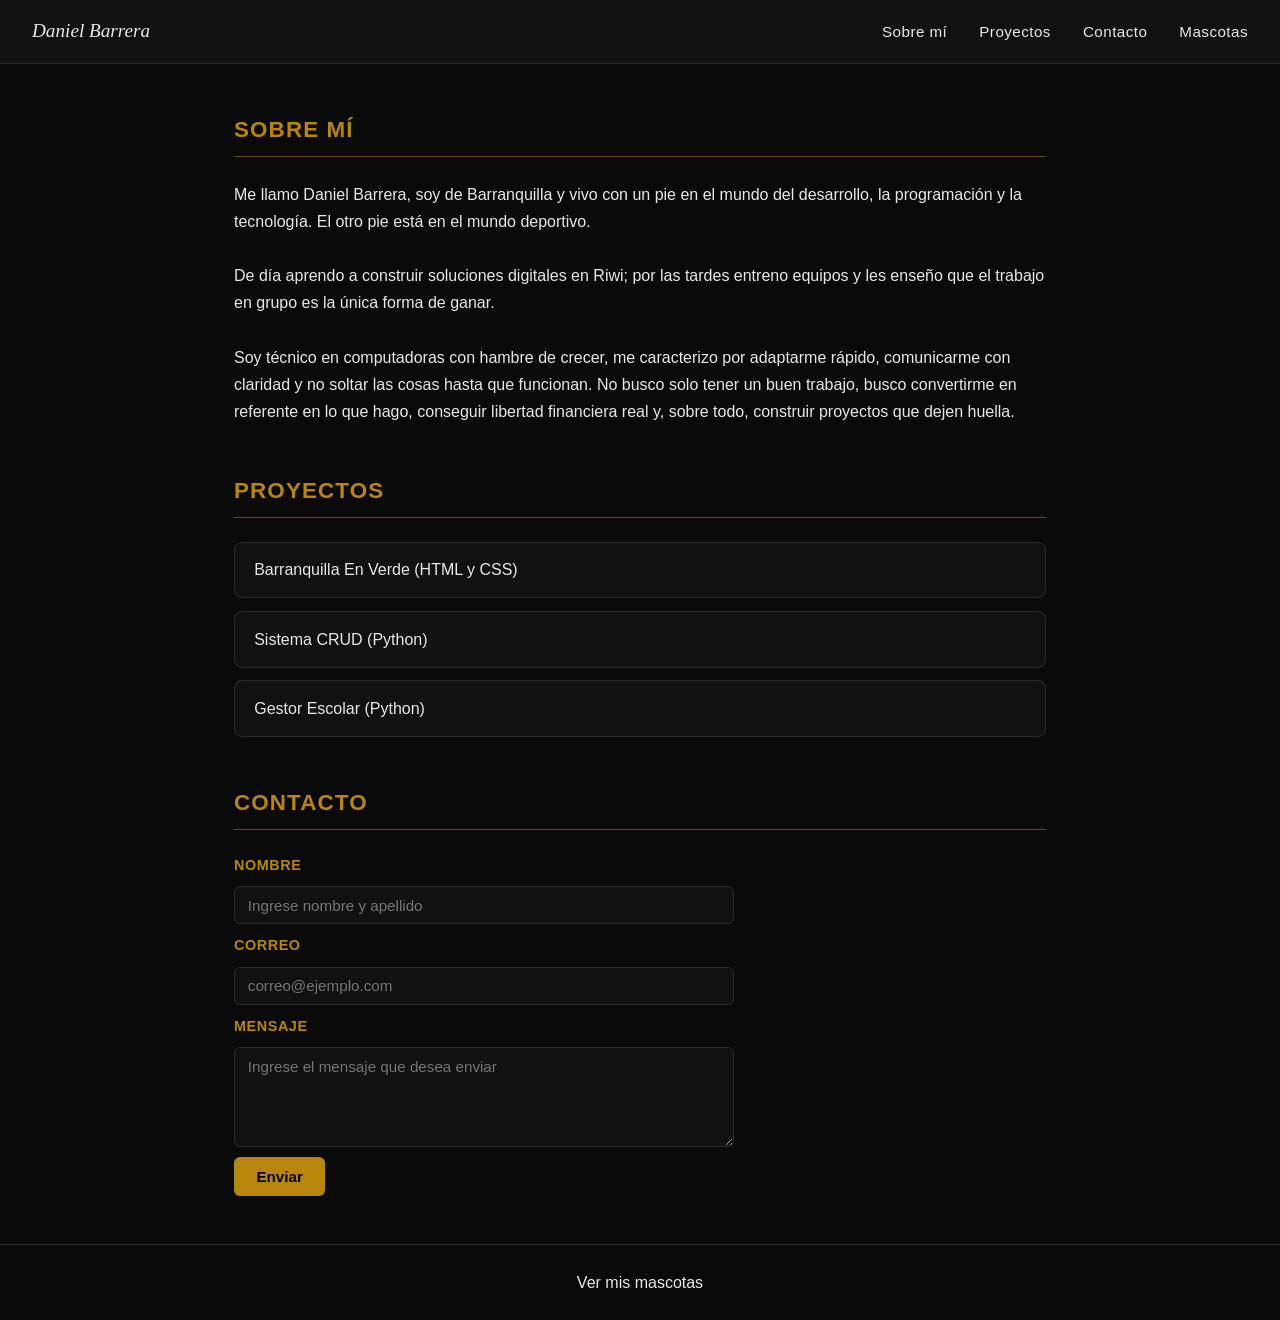
==== index.html @ c47e4b05 "Web" ====
<!DOCTYPE html>
<html lang="es">
<head>
    <meta charset="UTF-8">
    <meta name="viewport" content="width=device-width, initial-scale=1.0">
    <title>Daniel Barrera | Portafolio</title>
    <link rel="stylesheet" href="styles_index.css">
</head>
<body>

    <!-- Encabezado / Navbar -->
    <header>
        <span class="nombre">Daniel Barrera</span>
        <nav>
            <ul class="menu">
                <li><a href="#sobre-mi">Sobre mí</a></li>
                <li><a href="#proyectos">Proyectos</a></li>
                <li><a href="#contacto">Contacto</a></li>
                <li><a href="mascotas.html">Mascotas</a></li>
            </ul>
        </nav>
    </header>

    <!-- Sección: Sobre mí -->
    <section id="sobre-mi" class="seccion">
        <h2 class="titulo">Sobre mí</h2>
        <hr>
        <p>
            Me llamo Daniel Barrera, soy de Barranquilla y vivo con un pie en el mundo del desarrollo,
            la programación y la tecnología. El otro pie está en el mundo deportivo.
            <br><br>
            De día aprendo a construir soluciones digitales en Riwi; por las tardes entreno equipos
            y les enseño que el trabajo en grupo es la única forma de ganar.
            <br><br>
            Soy técnico en computadoras con hambre de crecer, me caracterizo por adaptarme rápido,
            comunicarme con claridad y no soltar las cosas hasta que funcionan. No busco solo tener
            un buen trabajo, busco convertirme en referente en lo que hago, conseguir libertad
            financiera real y, sobre todo, construir proyectos que dejen huella.
        </p>
    </section>

    <!-- Sección: Proyectos -->
    <section id="proyectos" class="seccion">
        <h2 class="titulo">Proyectos</h2>
        <hr>
        <ul class="lista-proyectos">
            <li class="card"><a href="#">Barranquilla En Verde (HTML y CSS)</a></li>
            <li class="card"><a href="#">Sistema CRUD (Python)</a></li>
            <li class="card"><a href="#">Gestor Escolar (Python)</a></li>
        </ul>
    </section>

    <!-- Sección: Contacto -->
    <section id="contacto" class="seccion">
        <h2 class="titulo">Contacto</h2>
        <hr>
        <div class="info-contacto">
            <label for="nombre">Nombre</label>
            <input type="text" name="nombre" id="nombre" placeholder="Ingrese nombre y apellido" required>

            <label for="email">Correo</label>
            <input type="email" name="email" id="email" placeholder="correo@ejemplo.com" required>

            <label for="mensaje">Mensaje</label>
            <textarea name="mensaje" id="mensaje" rows="4" placeholder="Ingrese el mensaje que desea enviar"></textarea>

            <button type="button" class="boton">Enviar</button>
        </div>
    </section>

    <footer>
        <p><a href="mascotas.html">Ver mis mascotas</a></p>
    </footer>

</body>
</html>
---- styles_index.css ----
* {
    padding: 0;
    margin: 0;
    box-sizing: border-box;
}

/* Variables de color */
:root {
    --color-fondo: #0a0a0a;
    --color-texto: #e8e8e8;
    --color-acento: #b8860b;
    --color-borde: #2a2a2a;
}


body {
    background-color: var(--color-fondo);
    color: var(--color-texto);
    font-family: 'Segoe UI', Tahoma, Geneva, Verdana, sans-serif;
    font-size: 1rem;
    line-height: 1.6;
}

/* Tipografia */
h1, h2 {
    color: var(--color-acento);
    font-family: 'Segoe UI', Tahoma, Geneva, Verdana, sans-serif;
    text-transform: uppercase;
    letter-spacing: 0.05em;
}

h1 { font-size: 1.8rem; }
h2 { font-size: 1.4rem; }

p {
    font-size: 1rem;
    line-height: 1.7;
}

a {
    color: var(--color-texto);
    text-decoration: none;
    transition: color 0.2s ease;
}

a:hover {
    color: var(--color-acento);
}

/* Hader y Nav */

header {
    display: flex;
    justify-content: space-between;
    align-items: center;
    padding: 1rem 2rem;
    background-color: #111;
    border-bottom: 1px solid var(--color-borde);
    position: sticky;
    top: 0;
    z-index: 100;
}

.nombre {
    font-style: italic;
    font-family: Cambria, Cochin, Georgia, Times, 'Times New Roman', serif;
    font-size: 1.2rem;
    color: var(--color-texto);
}

.menu {
    display: flex;
    gap: 2rem;
    list-style: none;
}

.menu li a {
    font-size: 0.95rem;
    letter-spacing: 0.03em;
}

/* Seciones generales */
.seccion {
    max-width: 860px;
    margin: 3rem auto;
    padding: 0 1.5rem;
}

hr {
    border: none;
    border-top: 1px solid var(--color-acento);
    margin: 0.5rem 0 1.5rem;
    opacity: 0.5;
}

/* Proyectos */
.lista-proyectos {
    list-style: none;
    display: flex;
    flex-direction: column;
    gap: 0.8rem;
}

.card {
    background-color: #111;
    border: 1px solid var(--color-borde);
    border-radius: 8px;
    padding: 0.9rem 1.2rem;
    transition: border-color 0.2s ease, transform 0.2s ease;
}

.card:hover {
    border-color: var(--color-acento);
    transform: translateX(4px);
}

.card a {
    font-size: 1rem;
}

/* Contacto */
.info-contacto {
    display: flex;
    flex-direction: column;
    gap: 0.6rem;
    max-width: 500px;
}

label {
    font-size: 0.9rem;
    color: var(--color-acento);
    font-weight: 600;
    letter-spacing: 0.04em;
    text-transform: uppercase;
}

input,
textarea {
    background-color: #111;
    border: 1px solid var(--color-borde);
    border-radius: 6px;
    color: var(--color-texto);
    font-size: 0.95rem;
    padding: 0.6rem 0.8rem;
    outline: none;
    transition: border-color 0.2s ease;
    font-family: inherit;
}

input:focus,
textarea:focus {
    border-color: var(--color-acento);
}

textarea {
    resize: vertical;
    min-height: 100px;
}

.boton {
    background-color: var(--color-acento);
    color: #000;
    border: none;
    border-radius: 6px;
    padding: 0.7rem 1.4rem;
    font-size: 0.95rem;
    font-weight: 700;
    cursor: pointer;
    align-self: flex-start;
    transition: opacity 0.2s ease;
    font-family: inherit;
}

.boton:hover {
    opacity: 0.85;
}

/* Footer */
footer {
    text-align: center;
    padding: 1.5rem;
    border-top: 1px solid var(--color-borde);
    font-size: 0.9rem;
    margin-top: 3rem;
}

/* Carrusel */
.contenedor-img1 {
    width: 100%;
    height: 420px;
    overflow: hidden;
    position: relative;
}

.contenedor-img1 ul {
    display: flex;
    width: 300%;
    height: 100%;
    margin: 0;
    padding: 0;
    list-style: none;
    animation: cambio 18s infinite ease;
}

.contenedor-img1 li {
    width: 33.333%;
    height: 100%;
}

.contenedor-img1 img {
    width: 100%;
    height: 100%;
    object-fit: cover;
    display: block;
}

.texto-superpuesto {
    color: #fff;
    position: absolute;
    top: 50%;
    left: 50%;
    transform: translate(-50%, -50%);
    padding: 20px 30px;
    border-radius: 12px;
    text-align: center;
    transition: background-color 0.3s ease;
}

.texto-superpuesto:hover {
    background-color: rgba(0, 0, 0, 0.55);
}

.texto-superpuesto h2 {
    color: #fff;
    font-size: 1.6rem;
}

@keyframes cambio {
    0%,  25% { margin-left: 0%; }
    33%, 58% { margin-left: -100%; }
    66%, 91% { margin-left: -200%; }
    100%      { margin-left: 0%; }
}

/* Mascotas */
.entorno {
    display: grid;
    grid-template-columns: repeat(auto-fit, minmax(260px, 1fr));
    gap: 1.5rem;
    max-width: 1080px;
    margin: 2.5rem auto;
    padding: 0 1.5rem;
}

.mascota {
    background-color: #111;
    border-radius: 12px;
    padding: 1.5rem 1rem 1.2rem;
    border: 1px solid var(--color-borde);
    transition: transform 0.2s ease, border-color 0.2s ease;
}

.mascota:hover {
    transform: translateY(-4px);
    border-color: var(--color-acento);
}

.msc {
    display: flex;
    flex-direction: column;
    align-items: center;
    gap: 0.7rem;
}

.msc h2 {
    text-align: center;
}

.msc img {
    width: 100%;
    max-width: 260px;
    height: 200px;
    object-fit: cover;
    border-radius: 8px;
}

.msc p {
    text-align: center;
    font-size: 0.9rem;
}

.norma-icono {
    font-size: 2rem;
    display: block;
    text-align: center;
}
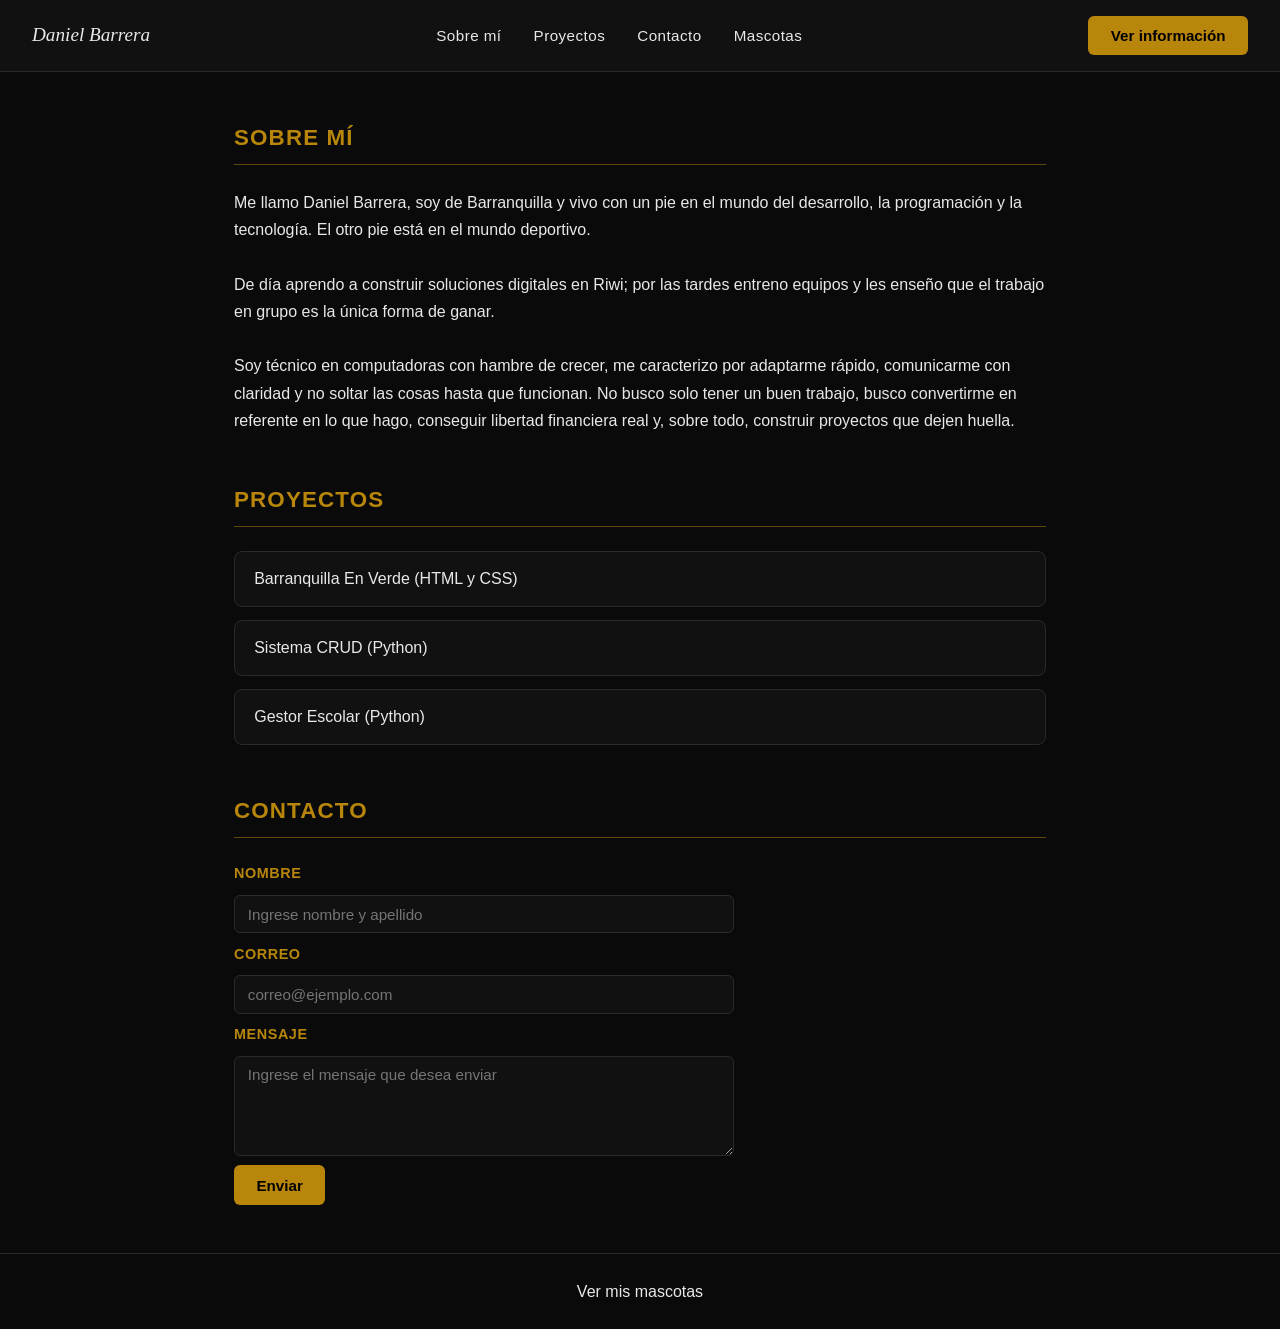
==== commit d4607c8c: "Responsi" ====
--- a/index.html
+++ b/index.html
@@ -19,6 +19,12 @@
                 <li><a href="mascotas.html">Mascotas</a></li>
             </ul>
         </nav>
+        <button class="boton" id="btn-info">Ver información</button>
+
+        <div class="info" id="sobre-mi">
+            <h2>Sobre mí</h2>
+            <p>Me llamo Daniel Barrera...</p>
+        </div>
     </header>
 
     <!-- Sección: Sobre mí -->
@@ -71,6 +77,6 @@
     <footer>
         <p><a href="mascotas.html">Ver mis mascotas</a></p>
     </footer>
-
+    <script src="scrip.js"></script>
 </body>
 </html>
--- a/styles_index.css
+++ b/styles_index.css
@@ -294,3 +294,51 @@
     display: block;
     text-align: center;
 }
+
+/* Responsi */
+
+@media (max-width: 480px) {
+
+    
+    header {
+        flex-direction: column;
+        gap: 1rem;
+        padding: 1rem;
+    }
+
+    
+    .menu {
+        justify-content: center;
+        gap: 1rem;
+    }
+
+
+    .contenedor-img1 {
+        height: 220px;
+    }
+
+
+    .info-contacto {
+        max-width: 100%;
+    }
+}
+
+/* Scrip */
+.info {
+    display: none; /* oculto por defecto */
+}
+
+.info.visible {
+    display: block; /* se muestra al hacer clic */
+}
+
+.info {
+    display: none;
+    opacity: 0;
+    transition: opacity 0.3s ease;
+}
+
+.info.visible {
+    display: block;
+    opacity: 1;
+}
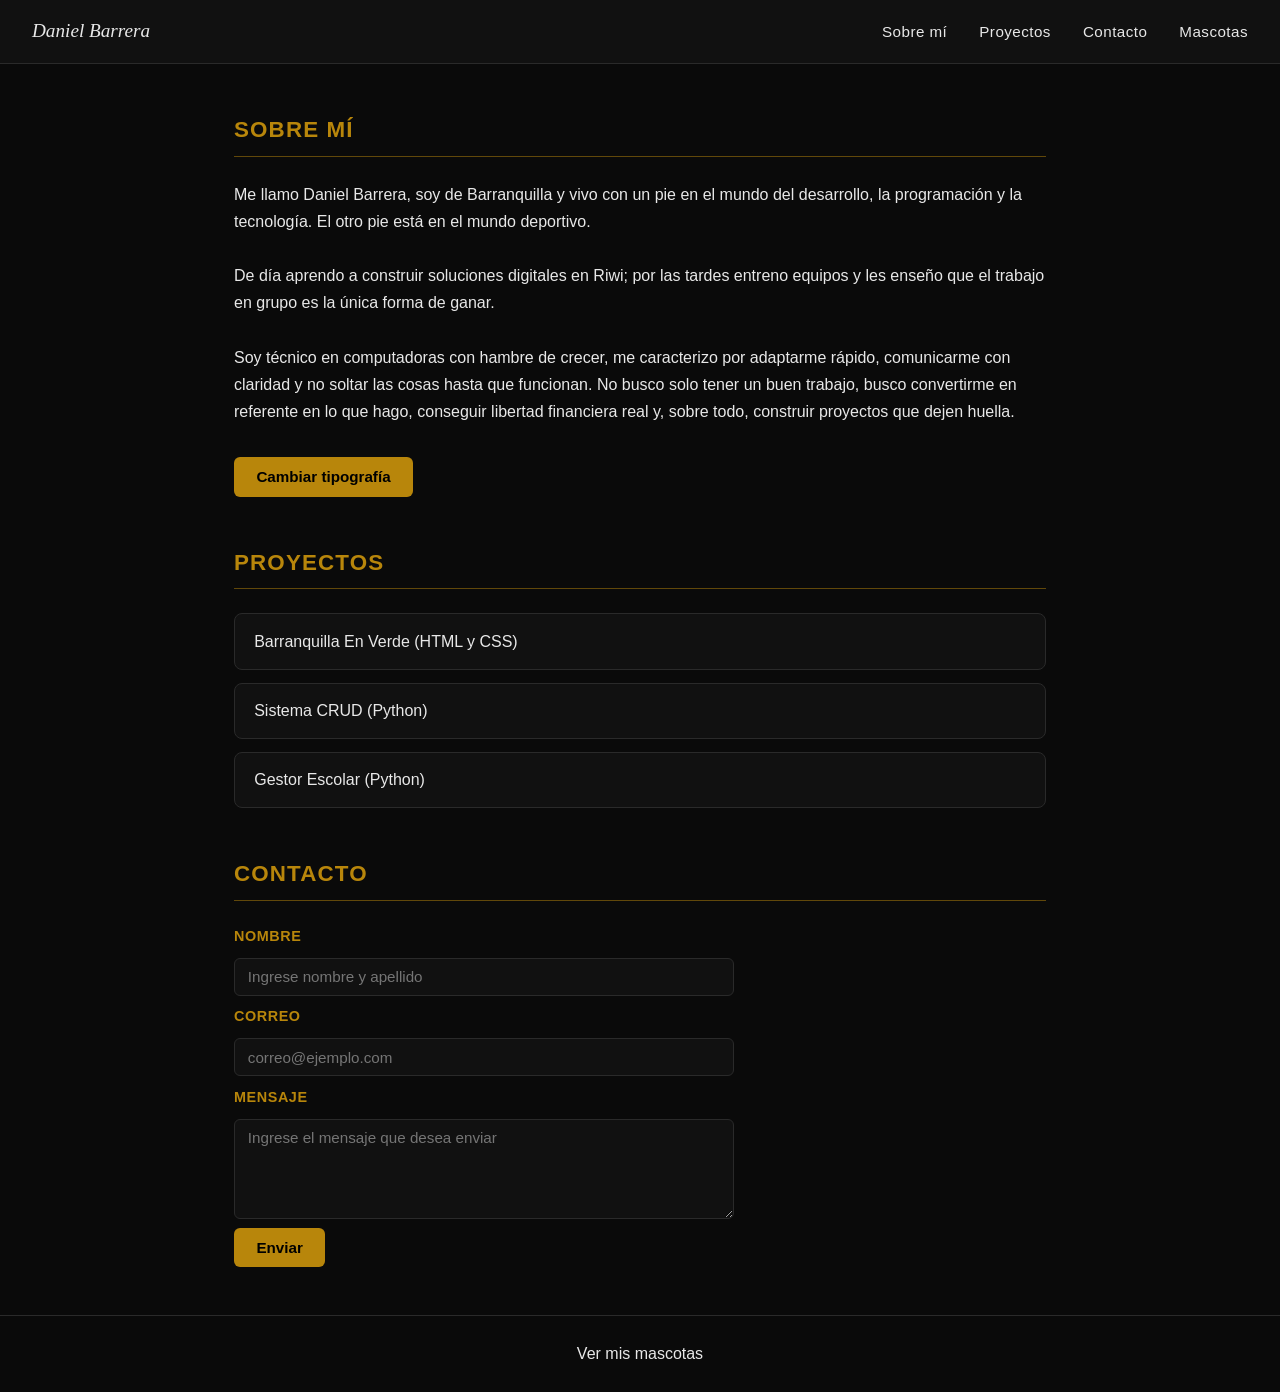
==== commit cbac49a6: "Scrip" ====
--- a/index.html
+++ b/index.html
@@ -19,16 +19,10 @@
                 <li><a href="mascotas.html">Mascotas</a></li>
             </ul>
         </nav>
-        <button class="boton" id="btn-info">Ver información</button>
-
-        <div class="info" id="sobre-mi">
-            <h2>Sobre mí</h2>
-            <p>Me llamo Daniel Barrera...</p>
-        </div>
     </header>
 
     <!-- Sección: Sobre mí -->
-    <section id="sobre-mi" class="seccion">
+    <section id="texto-sobre-mi" class="seccion">
         <h2 class="titulo">Sobre mí</h2>
         <hr>
         <p>
@@ -43,6 +37,9 @@
             un buen trabajo, busco convertirme en referente en lo que hago, conseguir libertad
             financiera real y, sobre todo, construir proyectos que dejen huella.
         </p>
+        <button id="btn-fuente" class=" boton espacio" onclick="cambiarTipografia()">
+            Cambiar tipografía
+        </button>
     </section>
 
     <!-- Sección: Proyectos -->
--- a/styles_index.css
+++ b/styles_index.css
@@ -323,22 +323,7 @@
     }
 }
 
-/* Scrip */
-.info {
-    display: none; /* oculto por defecto */
-}
-
-.info.visible {
-    display: block; /* se muestra al hacer clic */
-}
-
-.info {
-    display: none;
-    opacity: 0;
-    transition: opacity 0.3s ease;
-}
-
-.info.visible {
-    display: block;
-    opacity: 1;
+/* Estetica del boton */
+.espacio {
+    margin-top: 2rem;
 }
